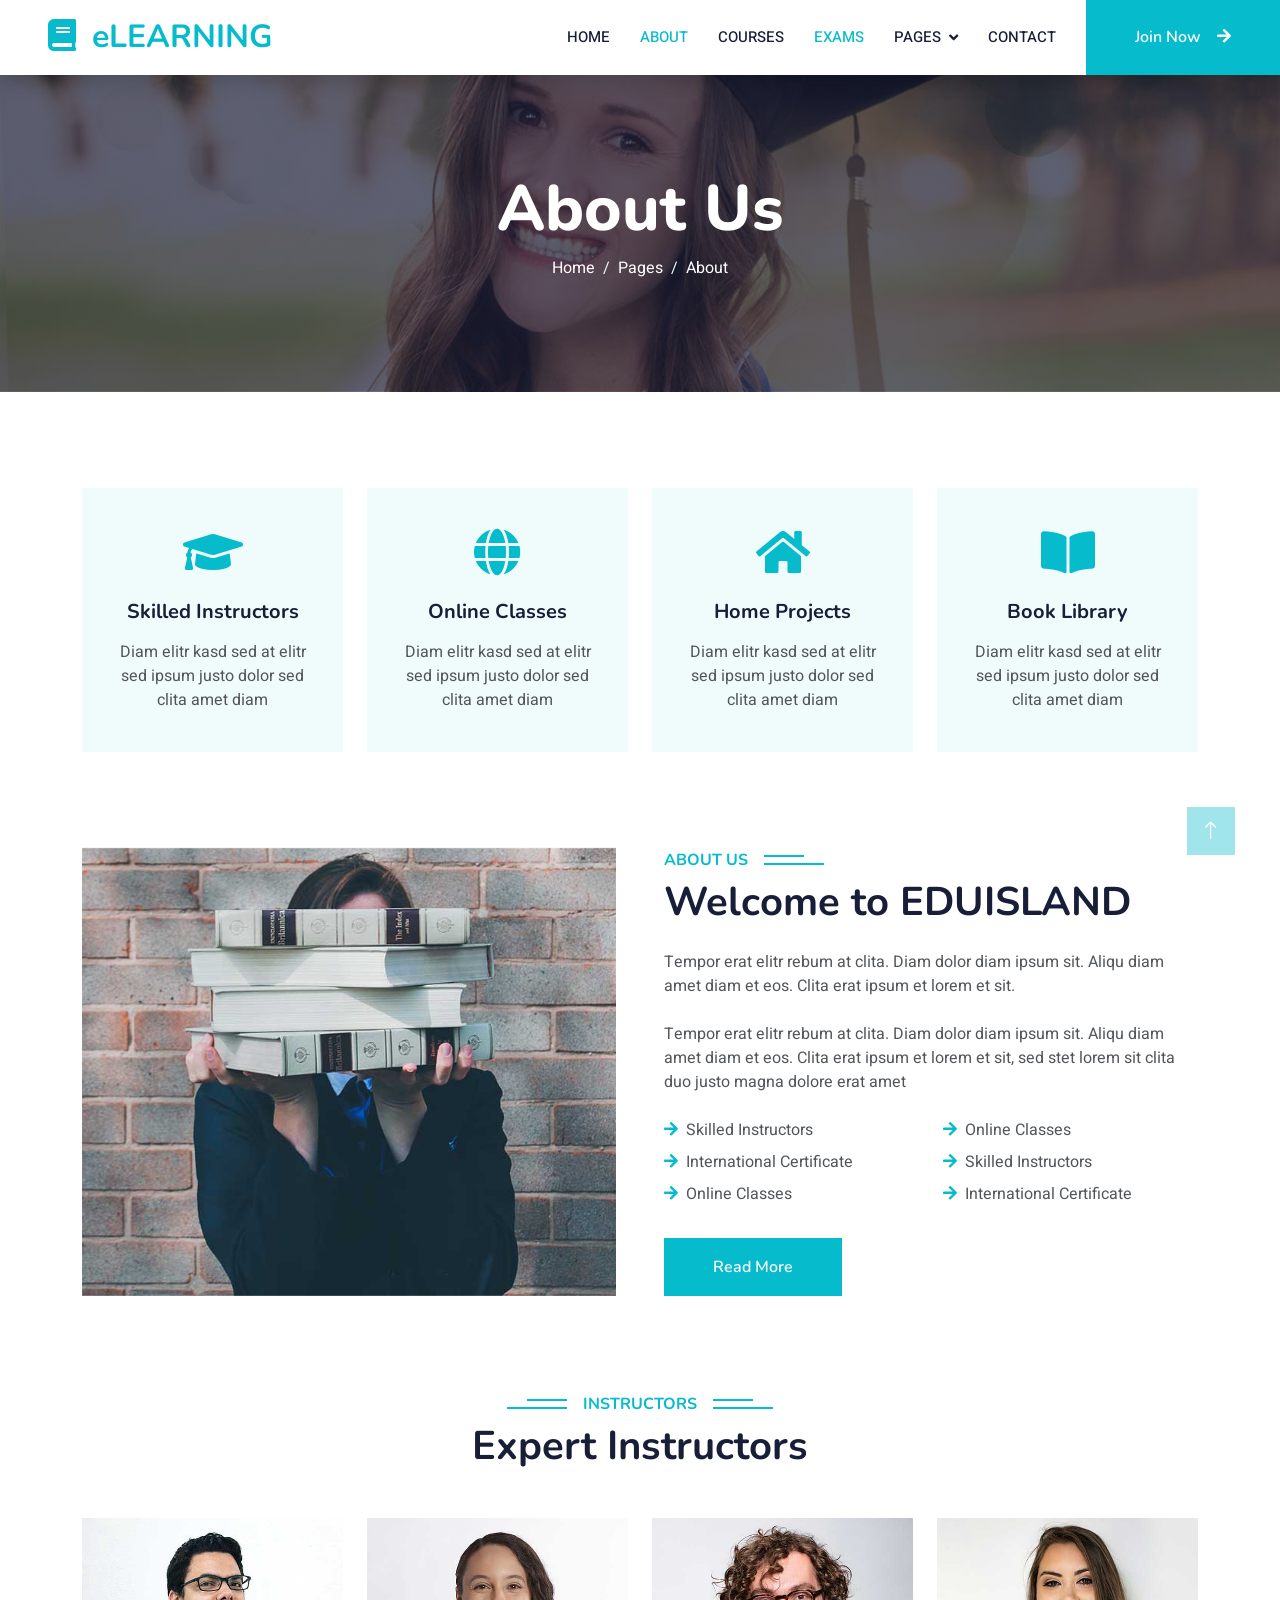
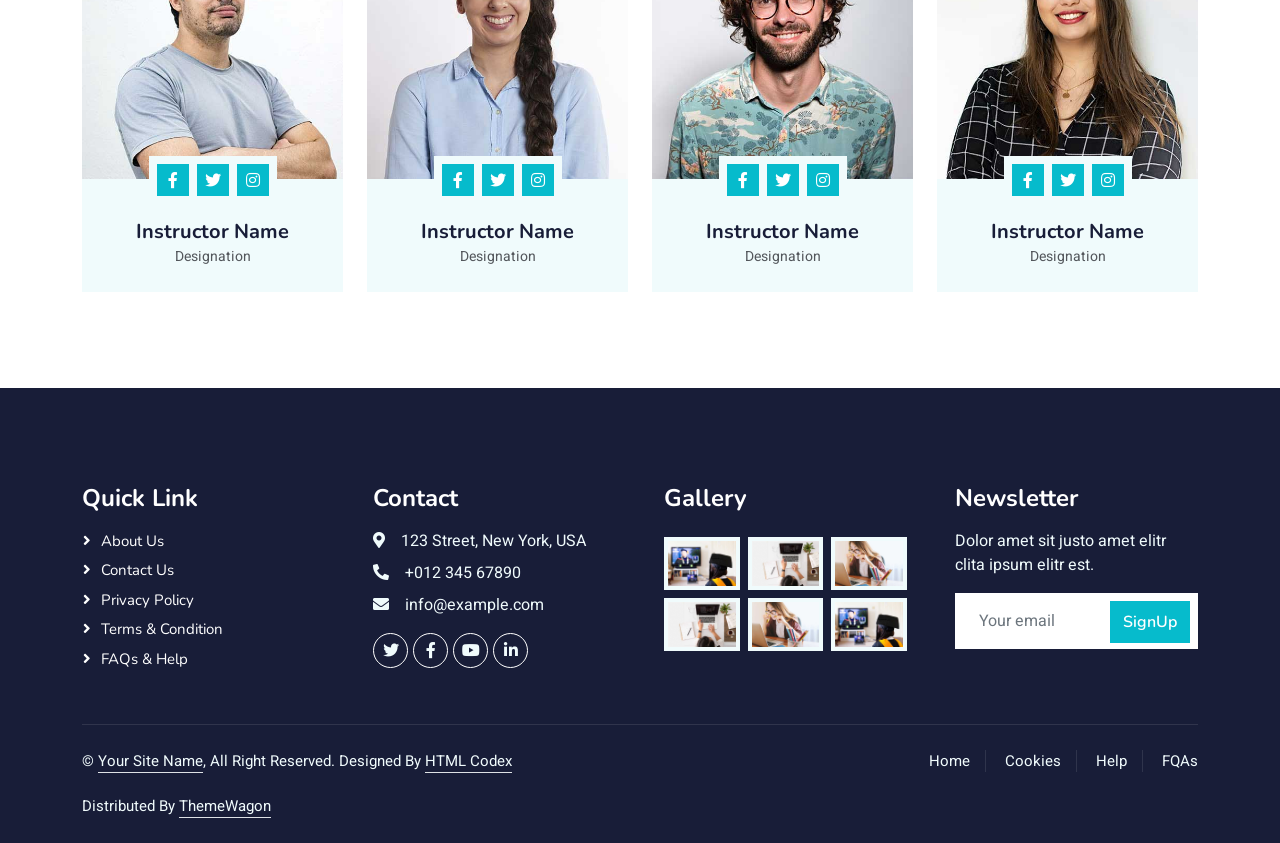
==== about.html @ c5129c04 "first commit" ====
<!DOCTYPE html>
<html lang="en">

<head>
    <meta charset="utf-8">
    <title>EDUISLAND - eLearning HTML Template</title>
    <meta content="width=device-width, initial-scale=1.0" name="viewport">
    <meta content="" name="keywords">
    <meta content="" name="description">

    <!-- Favicon -->
    <link href="img/favicon.ico" rel="icon">

    <!-- Google Web Fonts -->
    <link rel="preconnect" href="https://fonts.googleapis.com">
    <link rel="preconnect" href="https://fonts.gstatic.com" crossorigin>
    <link href="https://fonts.googleapis.com/css2?family=Heebo:wght@400;500;600&family=Nunito:wght@600;700;800&display=swap" rel="stylesheet">

    <!-- Icon Font Stylesheet -->
    <link href="https://cdnjs.cloudflare.com/ajax/libs/font-awesome/5.10.0/css/all.min.css" rel="stylesheet">
    <link href="https://cdn.jsdelivr.net/npm/bootstrap-icons@1.4.1/font/bootstrap-icons.css" rel="stylesheet">

    <!-- Libraries Stylesheet -->
    <link href="lib/animate/animate.min.css" rel="stylesheet">
    <link href="lib/owlcarousel/assets/owl.carousel.min.css" rel="stylesheet">

    <!-- Customized Bootstrap Stylesheet -->
    <link href="css/bootstrap.min.css" rel="stylesheet">

    <!-- Template Stylesheet -->
    <link href="css/style.css" rel="stylesheet">
</head>

<body>
    <!-- Spinner Start -->
    <div id="spinner" class="show bg-white position-fixed translate-middle w-100 vh-100 top-50 start-50 d-flex align-items-center justify-content-center">
        <div class="spinner-border text-primary" style="width: 3rem; height: 3rem;" role="status">
            <span class="sr-only">Loading...</span>
        </div>
    </div>
    <!-- Spinner End -->


    <!-- Navbar Start -->
    <nav class="navbar navbar-expand-lg bg-white navbar-light shadow sticky-top p-0">
        <a href="index.html" class="navbar-brand d-flex align-items-center px-4 px-lg-5">
            <h2 class="m-0 text-primary"><i class="fa fa-book me-3"></i>eLEARNING</h2>
        </a>
        <button type="button" class="navbar-toggler me-4" data-bs-toggle="collapse" data-bs-target="#navbarCollapse">
            <span class="navbar-toggler-icon"></span>
        </button>
        <div class="collapse navbar-collapse" id="navbarCollapse">
            <div class="navbar-nav ms-auto p-4 p-lg-0">
                <a href="index.html" class="nav-item nav-link">Home</a>
                <a href="about.html" class="nav-item nav-link active">About</a>
                <a href="courses.html" class="nav-item nav-link">Courses</a>
                <a href="gestion.html" class="nav-item nav-link active">Exams</a>
                <div class="nav-item dropdown">
                    <a href="#" class="nav-link dropdown-toggle" data-bs-toggle="dropdown">Pages</a>
                    <div class="dropdown-menu fade-down m-0">
                        <a href="team.html" class="dropdown-item">Our Team</a>
                        <a href="testimonial.html" class="dropdown-item">Testimonial</a>
                        <a href="404.html" class="dropdown-item">404 Page</a>
                    </div>
                </div>
                <a href="contact.html" class="nav-item nav-link">Contact</a>
            </div>
            <a href="" class="btn btn-primary py-4 px-lg-5 d-none d-lg-block">Join Now<i class="fa fa-arrow-right ms-3"></i></a>
        </div>
    </nav>
    <!-- Navbar End -->


    <!-- Header Start -->
    <div class="container-fluid bg-primary py-5 mb-5 page-header">
        <div class="container py-5">
            <div class="row justify-content-center">
                <div class="col-lg-10 text-center">
                    <h1 class="display-3 text-white animated slideInDown">About Us</h1>
                    <nav aria-label="breadcrumb">
                        <ol class="breadcrumb justify-content-center">
                            <li class="breadcrumb-item"><a class="text-white" href="#">Home</a></li>
                            <li class="breadcrumb-item"><a class="text-white" href="#">Pages</a></li>
                            <li class="breadcrumb-item text-white active" aria-current="page">About</li>
                        </ol>
                    </nav>
                </div>
            </div>
        </div>
    </div>
    <!-- Header End -->


    <!-- Service Start -->
    <div class="container-xxl py-5">
        <div class="container">
            <div class="row g-4">
                <div class="col-lg-3 col-sm-6 wow fadeInUp" data-wow-delay="0.1s">
                    <div class="service-item text-center pt-3">
                        <div class="p-4">
                            <i class="fa fa-3x fa-graduation-cap text-primary mb-4"></i>
                            <h5 class="mb-3">Skilled Instructors</h5>
                            <p>Diam elitr kasd sed at elitr sed ipsum justo dolor sed clita amet diam</p>
                        </div>
                    </div>
                </div>
                <div class="col-lg-3 col-sm-6 wow fadeInUp" data-wow-delay="0.3s">
                    <div class="service-item text-center pt-3">
                        <div class="p-4">
                            <i class="fa fa-3x fa-globe text-primary mb-4"></i>
                            <h5 class="mb-3">Online Classes</h5>
                            <p>Diam elitr kasd sed at elitr sed ipsum justo dolor sed clita amet diam</p>
                        </div>
                    </div>
                </div>
                <div class="col-lg-3 col-sm-6 wow fadeInUp" data-wow-delay="0.5s">
                    <div class="service-item text-center pt-3">
                        <div class="p-4">
                            <i class="fa fa-3x fa-home text-primary mb-4"></i>
                            <h5 class="mb-3">Home Projects</h5>
                            <p>Diam elitr kasd sed at elitr sed ipsum justo dolor sed clita amet diam</p>
                        </div>
                    </div>
                </div>
                <div class="col-lg-3 col-sm-6 wow fadeInUp" data-wow-delay="0.7s">
                    <div class="service-item text-center pt-3">
                        <div class="p-4">
                            <i class="fa fa-3x fa-book-open text-primary mb-4"></i>
                            <h5 class="mb-3">Book Library</h5>
                            <p>Diam elitr kasd sed at elitr sed ipsum justo dolor sed clita amet diam</p>
                        </div>
                    </div>
                </div>
            </div>
        </div>
    </div>
    <!-- Service End -->


    <!-- About Start -->
    <div class="container-xxl py-5">
        <div class="container">
            <div class="row g-5">
                <div class="col-lg-6 wow fadeInUp" data-wow-delay="0.1s" style="min-height: 400px;">
                    <div class="position-relative h-100">
                        <img class="img-fluid position-absolute w-100 h-100" src="img/about.jpg" alt="" style="object-fit: cover;">
                    </div>
                </div>
                <div class="col-lg-6 wow fadeInUp" data-wow-delay="0.3s">
                    <h6 class="section-title bg-white text-start text-primary pe-3">About Us</h6>
                    <h1 class="mb-4">Welcome to EDUISLAND</h1>
                    <p class="mb-4">Tempor erat elitr rebum at clita. Diam dolor diam ipsum sit. Aliqu diam amet diam et eos. Clita erat ipsum et lorem et sit.</p>
                    <p class="mb-4">Tempor erat elitr rebum at clita. Diam dolor diam ipsum sit. Aliqu diam amet diam et eos. Clita erat ipsum et lorem et sit, sed stet lorem sit clita duo justo magna dolore erat amet</p>
                    <div class="row gy-2 gx-4 mb-4">
                        <div class="col-sm-6">
                            <p class="mb-0"><i class="fa fa-arrow-right text-primary me-2"></i>Skilled Instructors</p>
                        </div>
                        <div class="col-sm-6">
                            <p class="mb-0"><i class="fa fa-arrow-right text-primary me-2"></i>Online Classes</p>
                        </div>
                        <div class="col-sm-6">
                            <p class="mb-0"><i class="fa fa-arrow-right text-primary me-2"></i>International Certificate</p>
                        </div>
                        <div class="col-sm-6">
                            <p class="mb-0"><i class="fa fa-arrow-right text-primary me-2"></i>Skilled Instructors</p>
                        </div>
                        <div class="col-sm-6">
                            <p class="mb-0"><i class="fa fa-arrow-right text-primary me-2"></i>Online Classes</p>
                        </div>
                        <div class="col-sm-6">
                            <p class="mb-0"><i class="fa fa-arrow-right text-primary me-2"></i>International Certificate</p>
                        </div>
                    </div>
                    <a class="btn btn-primary py-3 px-5 mt-2" href="">Read More</a>
                </div>
            </div>
        </div>
    </div>
    <!-- About End -->


    <!-- Team Start -->
    <div class="container-xxl py-5">
        <div class="container">
            <div class="text-center wow fadeInUp" data-wow-delay="0.1s">
                <h6 class="section-title bg-white text-center text-primary px-3">Instructors</h6>
                <h1 class="mb-5">Expert Instructors</h1>
            </div>
            <div class="row g-4">
                <div class="col-lg-3 col-md-6 wow fadeInUp" data-wow-delay="0.1s">
                    <div class="team-item bg-light">
                        <div class="overflow-hidden">
                            <img class="img-fluid" src="img/team-1.jpg" alt="">
                        </div>
                        <div class="position-relative d-flex justify-content-center" style="margin-top: -23px;">
                            <div class="bg-light d-flex justify-content-center pt-2 px-1">
                                <a class="btn btn-sm-square btn-primary mx-1" href=""><i class="fab fa-facebook-f"></i></a>
                                <a class="btn btn-sm-square btn-primary mx-1" href=""><i class="fab fa-twitter"></i></a>
                                <a class="btn btn-sm-square btn-primary mx-1" href=""><i class="fab fa-instagram"></i></a>
                            </div>
                        </div>
                        <div class="text-center p-4">
                            <h5 class="mb-0">Instructor Name</h5>
                            <small>Designation</small>
                        </div>
                    </div>
                </div>
                <div class="col-lg-3 col-md-6 wow fadeInUp" data-wow-delay="0.3s">
                    <div class="team-item bg-light">
                        <div class="overflow-hidden">
                            <img class="img-fluid" src="img/team-2.jpg" alt="">
                        </div>
                        <div class="position-relative d-flex justify-content-center" style="margin-top: -23px;">
                            <div class="bg-light d-flex justify-content-center pt-2 px-1">
                                <a class="btn btn-sm-square btn-primary mx-1" href=""><i class="fab fa-facebook-f"></i></a>
                                <a class="btn btn-sm-square btn-primary mx-1" href=""><i class="fab fa-twitter"></i></a>
                                <a class="btn btn-sm-square btn-primary mx-1" href=""><i class="fab fa-instagram"></i></a>
                            </div>
                        </div>
                        <div class="text-center p-4">
                            <h5 class="mb-0">Instructor Name</h5>
                            <small>Designation</small>
                        </div>
                    </div>
                </div>
                <div class="col-lg-3 col-md-6 wow fadeInUp" data-wow-delay="0.5s">
                    <div class="team-item bg-light">
                        <div class="overflow-hidden">
                            <img class="img-fluid" src="img/team-3.jpg" alt="">
                        </div>
                        <div class="position-relative d-flex justify-content-center" style="margin-top: -23px;">
                            <div class="bg-light d-flex justify-content-center pt-2 px-1">
                                <a class="btn btn-sm-square btn-primary mx-1" href=""><i class="fab fa-facebook-f"></i></a>
                                <a class="btn btn-sm-square btn-primary mx-1" href=""><i class="fab fa-twitter"></i></a>
                                <a class="btn btn-sm-square btn-primary mx-1" href=""><i class="fab fa-instagram"></i></a>
                            </div>
                        </div>
                        <div class="text-center p-4">
                            <h5 class="mb-0">Instructor Name</h5>
                            <small>Designation</small>
                        </div>
                    </div>
                </div>
                <div class="col-lg-3 col-md-6 wow fadeInUp" data-wow-delay="0.7s">
                    <div class="team-item bg-light">
                        <div class="overflow-hidden">
                            <img class="img-fluid" src="img/team-4.jpg" alt="">
                        </div>
                        <div class="position-relative d-flex justify-content-center" style="margin-top: -23px;">
                            <div class="bg-light d-flex justify-content-center pt-2 px-1">
                                <a class="btn btn-sm-square btn-primary mx-1" href=""><i class="fab fa-facebook-f"></i></a>
                                <a class="btn btn-sm-square btn-primary mx-1" href=""><i class="fab fa-twitter"></i></a>
                                <a class="btn btn-sm-square btn-primary mx-1" href=""><i class="fab fa-instagram"></i></a>
                            </div>
                        </div>
                        <div class="text-center p-4">
                            <h5 class="mb-0">Instructor Name</h5>
                            <small>Designation</small>
                        </div>
                    </div>
                </div>
            </div>
        </div>
    </div>
    <!-- Team End -->
        

    <!-- Footer Start -->
    <div class="container-fluid bg-dark text-light footer pt-5 mt-5 wow fadeIn" data-wow-delay="0.1s">
        <div class="container py-5">
            <div class="row g-5">
                <div class="col-lg-3 col-md-6">
                    <h4 class="text-white mb-3">Quick Link</h4>
                    <a class="btn btn-link" href="">About Us</a>
                    <a class="btn btn-link" href="">Contact Us</a>
                    <a class="btn btn-link" href="">Privacy Policy</a>
                    <a class="btn btn-link" href="">Terms & Condition</a>
                    <a class="btn btn-link" href="">FAQs & Help</a>
                </div>
                <div class="col-lg-3 col-md-6">
                    <h4 class="text-white mb-3">Contact</h4>
                    <p class="mb-2"><i class="fa fa-map-marker-alt me-3"></i>123 Street, New York, USA</p>
                    <p class="mb-2"><i class="fa fa-phone-alt me-3"></i>+012 345 67890</p>
                    <p class="mb-2"><i class="fa fa-envelope me-3"></i>info@example.com</p>
                    <div class="d-flex pt-2">
                        <a class="btn btn-outline-light btn-social" href=""><i class="fab fa-twitter"></i></a>
                        <a class="btn btn-outline-light btn-social" href=""><i class="fab fa-facebook-f"></i></a>
                        <a class="btn btn-outline-light btn-social" href=""><i class="fab fa-youtube"></i></a>
                        <a class="btn btn-outline-light btn-social" href=""><i class="fab fa-linkedin-in"></i></a>
                    </div>
                </div>
                <div class="col-lg-3 col-md-6">
                    <h4 class="text-white mb-3">Gallery</h4>
                    <div class="row g-2 pt-2">
                        <div class="col-4">
                            <img class="img-fluid bg-light p-1" src="img/course-1.jpg" alt="">
                        </div>
                        <div class="col-4">
                            <img class="img-fluid bg-light p-1" src="img/course-2.jpg" alt="">
                        </div>
                        <div class="col-4">
                            <img class="img-fluid bg-light p-1" src="img/course-3.jpg" alt="">
                        </div>
                        <div class="col-4">
                            <img class="img-fluid bg-light p-1" src="img/course-2.jpg" alt="">
                        </div>
                        <div class="col-4">
                            <img class="img-fluid bg-light p-1" src="img/course-3.jpg" alt="">
                        </div>
                        <div class="col-4">
                            <img class="img-fluid bg-light p-1" src="img/course-1.jpg" alt="">
                        </div>
                    </div>
                </div>
                <div class="col-lg-3 col-md-6">
                    <h4 class="text-white mb-3">Newsletter</h4>
                    <p>Dolor amet sit justo amet elitr clita ipsum elitr est.</p>
                    <div class="position-relative mx-auto" style="max-width: 400px;">
                        <input class="form-control border-0 w-100 py-3 ps-4 pe-5" type="text" placeholder="Your email">
                        <button type="button" class="btn btn-primary py-2 position-absolute top-0 end-0 mt-2 me-2">SignUp</button>
                    </div>
                </div>
            </div>
        </div>
        <div class="container">
            <div class="copyright">
                <div class="row">
                    <div class="col-md-6 text-center text-md-start mb-3 mb-md-0">
                        &copy; <a class="border-bottom" href="#">Your Site Name</a>, All Right Reserved.

                        <!--/*** This template is free as long as you keep the footer author’s credit link/attribution link/backlink. If you'd like to use the template without the footer author’s credit link/attribution link/backlink, you can purchase the Credit Removal License from "https://htmlcodex.com/credit-removal". Thank you for your support. ***/-->
                        Designed By <a class="border-bottom" href="https://htmlcodex.com">HTML Codex</a><br><br>
                        Distributed By <a class="border-bottom" href="https://themewagon.com">ThemeWagon</a>
                    </div>
                    <div class="col-md-6 text-center text-md-end">
                        <div class="footer-menu">
                            <a href="">Home</a>
                            <a href="">Cookies</a>
                            <a href="">Help</a>
                            <a href="">FQAs</a>
                        </div>
                    </div>
                </div>
            </div>
        </div>
    </div>
    <!-- Footer End -->


    <!-- Back to Top -->
    <a href="#" class="btn btn-lg btn-primary btn-lg-square back-to-top"><i class="bi bi-arrow-up"></i></a>


    <!-- JavaScript Libraries -->
    <script src="https://code.jquery.com/jquery-3.4.1.min.js"></script>
    <script src="https://cdn.jsdelivr.net/npm/bootstrap@5.0.0/dist/js/bootstrap.bundle.min.js"></script>
    <script src="lib/wow/wow.min.js"></script>
    <script src="lib/easing/easing.min.js"></script>
    <script src="lib/waypoints/waypoints.min.js"></script>
    <script src="lib/owlcarousel/owl.carousel.min.js"></script>

    <!-- Template Javascript -->
    <script src="js/main.js"></script>
</body>

</html>
---- css/style.css ----
/********** Template CSS **********/
:root {
    --primary: #06BBCC;
    --light: #F0FBFC;
    --dark: #181d38;
}

.fw-medium {
    font-weight: 600 !important;
}

.fw-semi-bold {
    font-weight: 700 !important;
}

.back-to-top {
    position: fixed;
    display: none;
    right: 45px;
    bottom: 45px;
    z-index: 99;
}


/*** Spinner ***/
#spinner {
    opacity: 0;
    visibility: hidden;
    transition: opacity .5s ease-out, visibility 0s linear .5s;
    z-index: 99999;
}

#spinner.show {
    transition: opacity .5s ease-out, visibility 0s linear 0s;
    visibility: visible;
    opacity: 1;
}


/*** Button ***/
.btn {
    font-family: 'Nunito', sans-serif;
    font-weight: 600;
    transition: .5s;
}

.btn.btn-primary,
.btn.btn-secondary {
    color: #FFFFFF;
}

.btn-square {
    width: 38px;
    height: 38px;
}

.btn-sm-square {
    width: 32px;
    height: 32px;
}

.btn-lg-square {
    width: 48px;
    height: 48px;
}

.btn-square,
.btn-sm-square,
.btn-lg-square {
    padding: 0;
    display: flex;
    align-items: center;
    justify-content: center;
    font-weight: normal;
    border-radius: 0px;
}


/*** Navbar ***/
.navbar .dropdown-toggle::after {
    border: none;
    content: "\f107";
    font-family: "Font Awesome 5 Free";
    font-weight: 900;
    vertical-align: middle;
    margin-left: 8px;
}

.navbar-light .navbar-nav .nav-link {
    margin-right: 30px;
    padding: 25px 0;
    color: #FFFFFF;
    font-size: 15px;
    text-transform: uppercase;
    outline: none;
}

.navbar-light .navbar-nav .nav-link:hover,
.navbar-light .navbar-nav .nav-link.active {
    color: var(--primary);
}

@media (max-width: 991.98px) {
    .navbar-light .navbar-nav .nav-link  {
        margin-right: 0;
        padding: 10px 0;
    }

    .navbar-light .navbar-nav {
        border-top: 1px solid #EEEEEE;
    }
}

.navbar-light .navbar-brand,
.navbar-light a.btn {
    height: 75px;
}

.navbar-light .navbar-nav .nav-link {
    color: var(--dark);
    font-weight: 500;
}

.navbar-light.sticky-top {
    top: -100px;
    transition: .5s;
}

@media (min-width: 992px) {
    .navbar .nav-item .dropdown-menu {
        display: block;
        margin-top: 0;
        opacity: 0;
        visibility: hidden;
        transition: .5s;
    }

    .navbar .dropdown-menu.fade-down {
        top: 100%;
        transform: rotateX(-75deg);
        transform-origin: 0% 0%;
    }

    .navbar .nav-item:hover .dropdown-menu {
        top: 100%;
        transform: rotateX(0deg);
        visibility: visible;
        transition: .5s;
        opacity: 1;
    }
}


/*** Header carousel ***/
@media (max-width: 768px) {
    .header-carousel .owl-carousel-item {
        position: relative;
        min-height: 500px;
    }
    
    .header-carousel .owl-carousel-item img {
        position: absolute;
        width: 100%;
        height: 100%;
        object-fit: cover;
    }
}

.header-carousel .owl-nav {
    position: absolute;
    top: 50%;
    right: 8%;
    transform: translateY(-50%);
    display: flex;
    flex-direction: column;
}

.header-carousel .owl-nav .owl-prev,
.header-carousel .owl-nav .owl-next {
    margin: 7px 0;
    width: 45px;
    height: 45px;
    display: flex;
    align-items: center;
    justify-content: center;
    color: #FFFFFF;
    background: transparent;
    border: 1px solid #FFFFFF;
    font-size: 22px;
    transition: .5s;
}

.header-carousel .owl-nav .owl-prev:hover,
.header-carousel .owl-nav .owl-next:hover {
    background: var(--primary);
    border-color: var(--primary);
}

.page-header {
    background: linear-gradient(rgba(24, 29, 56, .7), rgba(24, 29, 56, .7)), url(../img/carousel-1.jpg);
    background-position: center center;
    background-repeat: no-repeat;
    background-size: cover;
}

.page-header-inner {
    background: rgba(15, 23, 43, .7);
}

.breadcrumb-item + .breadcrumb-item::before {
    color: var(--light);
}


/*** Section Title ***/
.section-title {
    position: relative;
    display: inline-block;
    text-transform: uppercase;
}

.section-title::before {
    position: absolute;
    content: "";
    width: calc(100% + 80px);
    height: 2px;
    top: 4px;
    left: -40px;
    background: var(--primary);
    z-index: -1;
}

.section-title::after {
    position: absolute;
    content: "";
    width: calc(100% + 120px);
    height: 2px;
    bottom: 5px;
    left: -60px;
    background: var(--primary);
    z-index: -1;
}

.section-title.text-start::before {
    width: calc(100% + 40px);
    left: 0;
}

.section-title.text-start::after {
    width: calc(100% + 60px);
    left: 0;
}


/*** Service ***/
.service-item {
    background: var(--light);
    transition: .5s;
}

.service-item:hover {
    margin-top: -10px;
    background: var(--primary);
}

.service-item * {
    transition: .5s;
}

.service-item:hover * {
    color: var(--light) !important;
}


/*** Categories & Courses ***/
.category img,
.course-item img {
    transition: .5s;
}

.category a:hover img,
.course-item:hover img {
    transform: scale(1.1);
}


/*** Team ***/
.team-item img {
    transition: .5s;
}

.team-item:hover img {
    transform: scale(1.1);
}


/*** Testimonial ***/
.testimonial-carousel::before {
    position: absolute;
    content: "";
    top: 0;
    left: 0;
    height: 100%;
    width: 0;
    background: linear-gradient(to right, rgba(255, 255, 255, 1) 0%, rgba(255, 255, 255, 0) 100%);
    z-index: 1;
}

.testimonial-carousel::after {
    position: absolute;
    content: "";
    top: 0;
    right: 0;
    height: 100%;
    width: 0;
    background: linear-gradient(to left, rgba(255, 255, 255, 1) 0%, rgba(255, 255, 255, 0) 100%);
    z-index: 1;
}

@media (min-width: 768px) {
    .testimonial-carousel::before,
    .testimonial-carousel::after {
        width: 200px;
    }
}

@media (min-width: 992px) {
    .testimonial-carousel::before,
    .testimonial-carousel::after {
        width: 300px;
    }
}

.testimonial-carousel .owl-item .testimonial-text,
.testimonial-carousel .owl-item.center .testimonial-text * {
    transition: .5s;
}

.testimonial-carousel .owl-item.center .testimonial-text {
    background: var(--primary) !important;
}

.testimonial-carousel .owl-item.center .testimonial-text * {
    color: #FFFFFF !important;
}

.testimonial-carousel .owl-dots {
    margin-top: 24px;
    display: flex;
    align-items: flex-end;
    justify-content: center;
}

.testimonial-carousel .owl-dot {
    position: relative;
    display: inline-block;
    margin: 0 5px;
    width: 15px;
    height: 15px;
    border: 1px solid #CCCCCC;
    transition: .5s;
}

.testimonial-carousel .owl-dot.active {
    background: var(--primary);
    border-color: var(--primary);
}


/*** Footer ***/
.footer .btn.btn-social {
    margin-right: 5px;
    width: 35px;
    height: 35px;
    display: flex;
    align-items: center;
    justify-content: center;
    color: var(--light);
    font-weight: normal;
    border: 1px solid #FFFFFF;
    border-radius: 35px;
    transition: .3s;
}

.footer .btn.btn-social:hover {
    color: var(--primary);
}

.footer .btn.btn-link {
    display: block;
    margin-bottom: 5px;
    padding: 0;
    text-align: left;
    color: #FFFFFF;
    font-size: 15px;
    font-weight: normal;
    text-transform: capitalize;
    transition: .3s;
}

.footer .btn.btn-link::before {
    position: relative;
    content: "\f105";
    font-family: "Font Awesome 5 Free";
    font-weight: 900;
    margin-right: 10px;
}

.footer .btn.btn-link:hover {
    letter-spacing: 1px;
    box-shadow: none;
}

.footer .copyright {
    padding: 25px 0;
    font-size: 15px;
    border-top: 1px solid rgba(256, 256, 256, .1);
}

.footer .copyright a {
    color: var(--light);
}

.footer .footer-menu a {
    margin-right: 15px;
    padding-right: 15px;
    border-right: 1px solid rgba(255, 255, 255, .1);
}

.footer .footer-menu a:last-child {
    margin-right: 0;
    padding-right: 0;
    border-right: none;
}
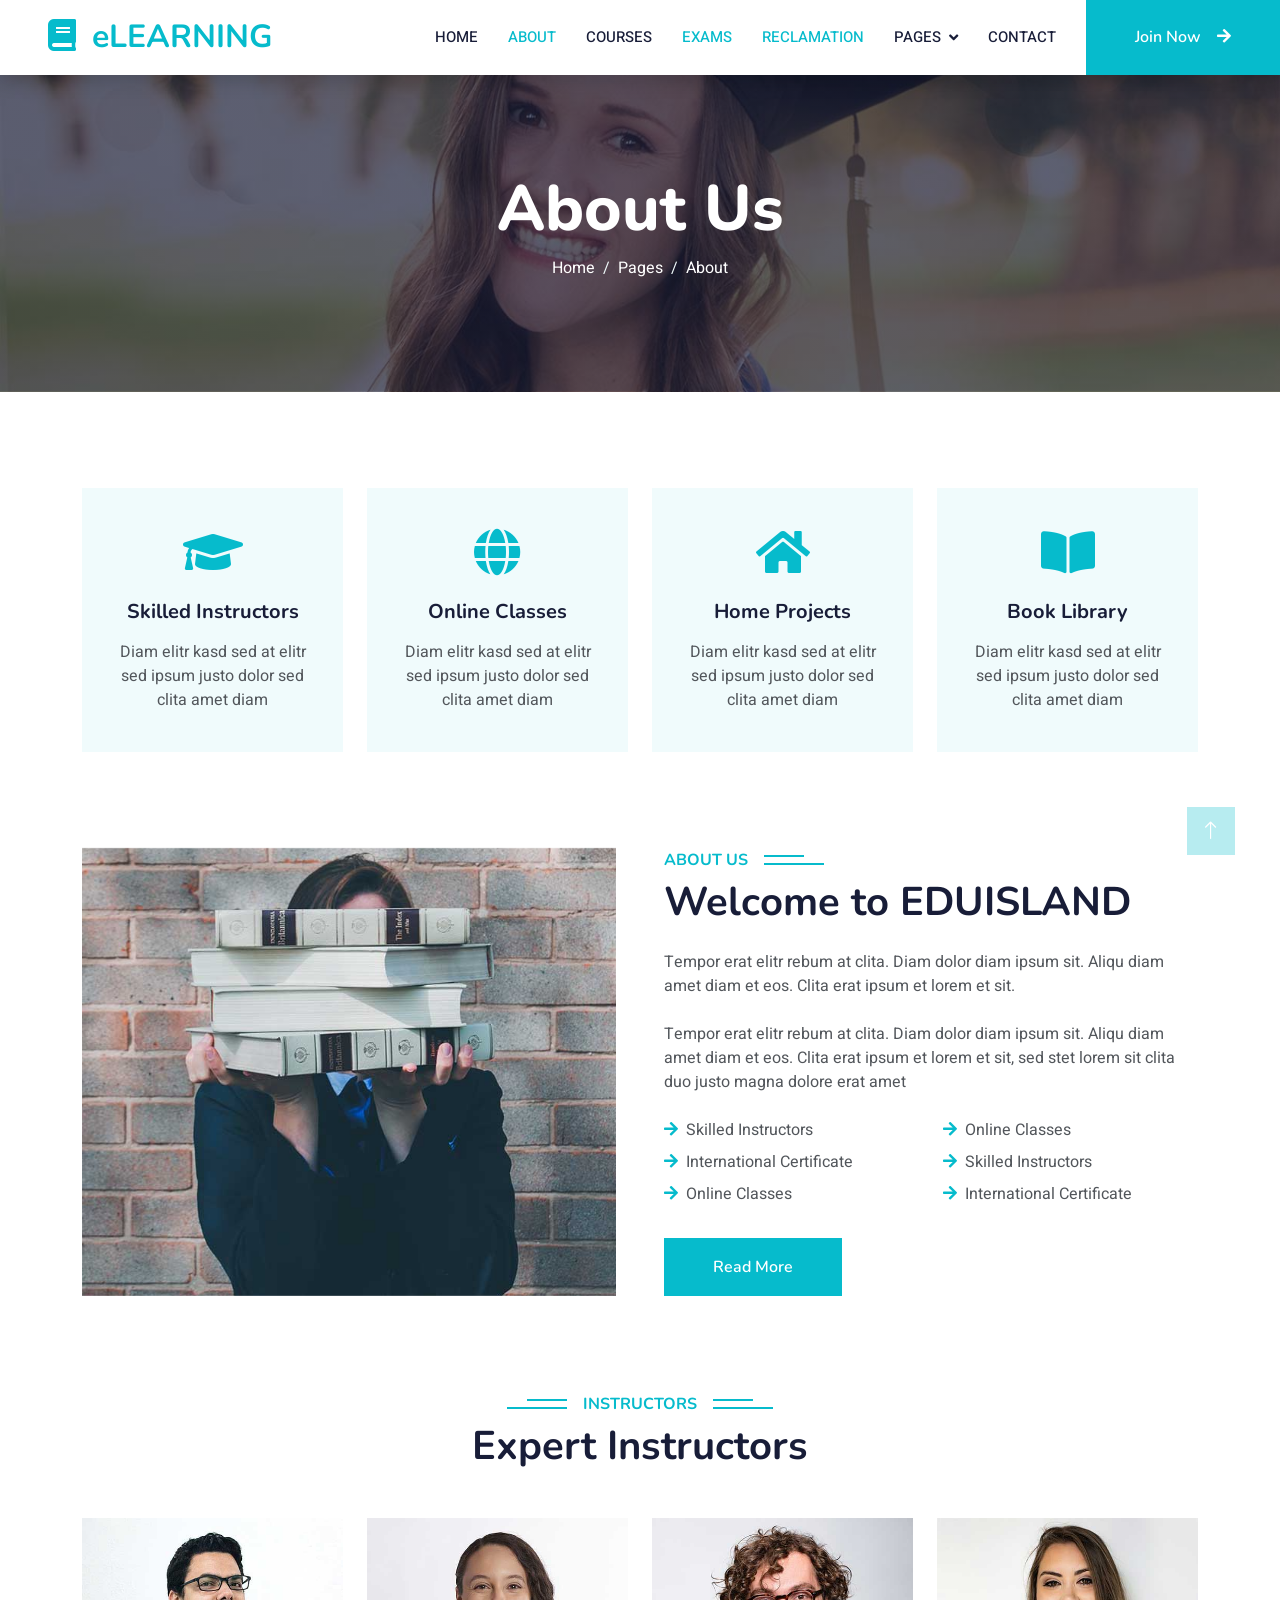
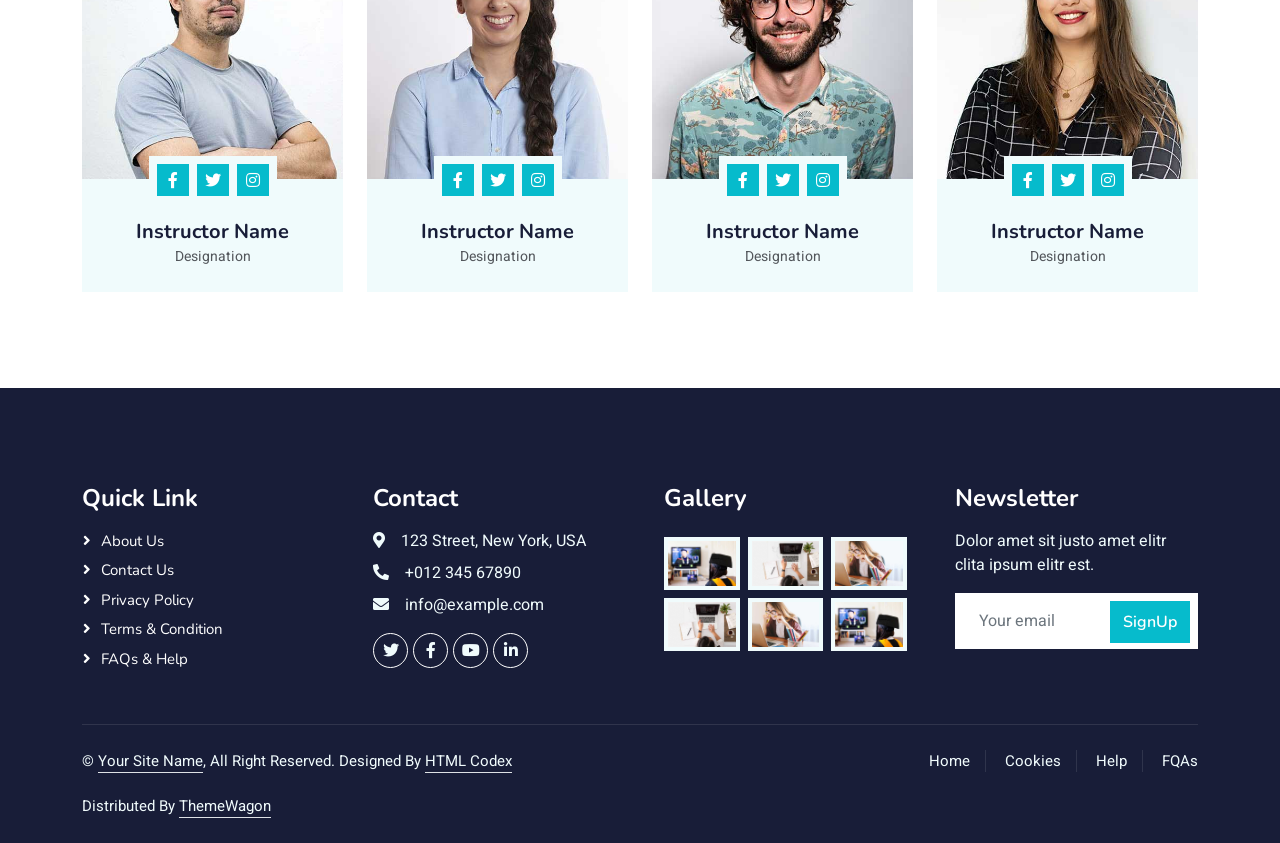
==== commit 158616d6: "pushing to LINA" ====
--- a/about.html
+++ b/about.html
@@ -55,6 +55,8 @@
                 <a href="about.html" class="nav-item nav-link active">About</a>
                 <a href="courses.html" class="nav-item nav-link">Courses</a>
                 <a href="gestion.html" class="nav-item nav-link active">Exams</a>
+                <a href="reclamation.html" class="nav-item nav-link active">reclamation</a>
+
                 <div class="nav-item dropdown">
                     <a href="#" class="nav-link dropdown-toggle" data-bs-toggle="dropdown">Pages</a>
                     <div class="dropdown-menu fade-down m-0">
